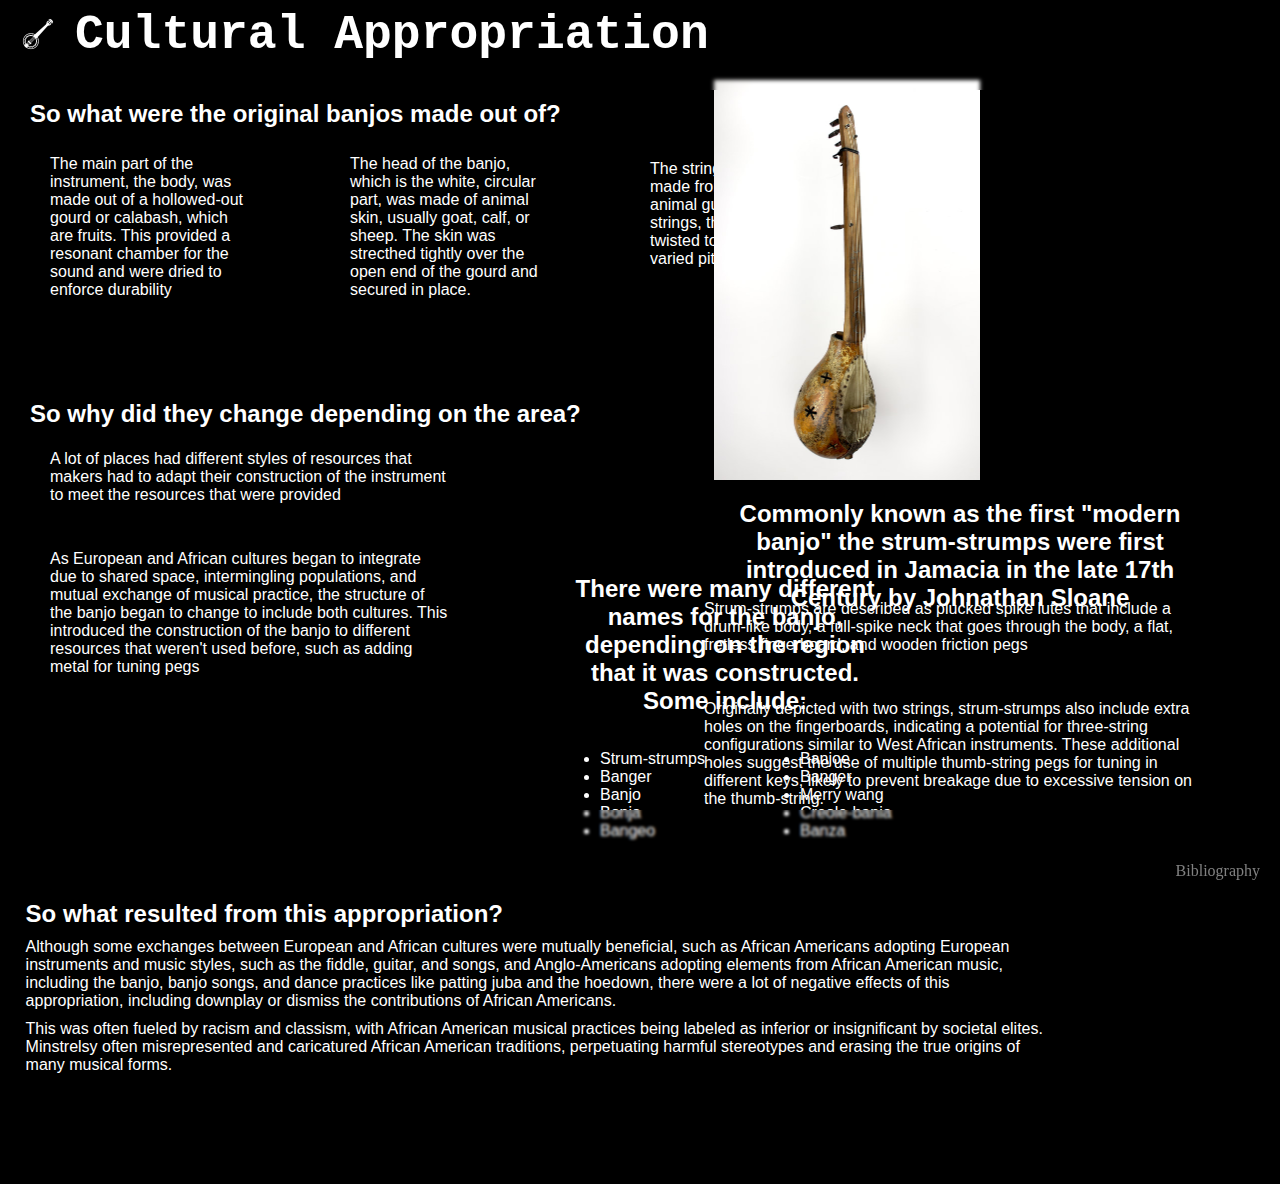
==== docs/appropriation.html @ d1f7b7cf "move html to docs" ====
<!DOCTYPE html>
<html lang="en">
<head>
    <meta charset="UTF-8">
    <meta name="viewport" content="width=device-width, initial-scale=1.0">
    <title>A: Cultrual Appropriation</title>
    <link rel = "stylesheet" href = "../css/appropriation.css">
</head>
<body>
    <section id="background">
        <div class="blur-overlay blur-top"></div>
        <div class="blur-overlay"></div>
        <h1>Cultural Appropriation</h1>
        <div class="blur-overlay blur-bottom"></div>
    </section>
    <a href="../html/index.html"><img class="logo" src="../images/banjo_logo.jpg"></a>
    <section id="Original_Banjo_Construction">
        <h2>So what were the original banjos made out of?</h2>
        <p id="obc1">The main part of the instrument, the body, was made out of a hollowed-out gourd or calabash, which are fruits. This provided a resonant chamber for the sound and were dried to enforce durability</p>
        <p id="obc2">The head of the banjo, which is the white, circular part, was made of animal skin, usually goat, calf, or sheep. The skin was strecthed tightly over the open end of the gourd and secured in place.</p>
        <p id="obc3">The strings were either made from plant fibers or animal gut. To make thicker strings, the fibers were twisted together to make varied pitches</p>
        </section>
    <img id = "strum-strump-picture"src="../images/strum-strump.jpg" alt="Early Banjos: Strum-strumps">
    
    <section id="Changes">
        <h2>So why did they change depending on the area?</h2>
        <p id="c1">A lot of places had different styles of resources that makers had to adapt their construction of the instrument to meet the resources that were provided</p>
        <p id="c2">As European and African cultures began to integrate due to shared space, intermingling populations, and mutual exchange of musical practice, the structure of the banjo began to change to include both cultures. This introduced the construction of the banjo to different resources that weren't used before, such as adding metal for tuning pegs</p>
    </section>
    <section id="Different_names">
        <h2>There were many different names for the banjo, depending on the region that it was constructed. Some include: </h2>
        <ul id="d1">
            <li>Strum-strumps</li>
            <li>Banger</li>
            <li>Banjo</li>
            <li>Bonja</li>
            <li>Bangeo</li>
          </ul>
          
          <ul id="d2">
            <li>Banjoe</li>
            <li>Banger</li>
            <li>Merry wang</li>
            <li>Creole-bania</li>
            <li>Banza</li>
          </ul>          
    </section>
    <section id="Strum-strumps">
        <h2>Commonly known as the first "modern banjo" the strum-strumps were first introduced in Jamacia in the late 17th Century by Johnathan Sloane</h2>
        <p id="ss1">Strum-strumps are described as plucked spike lutes that include a drum-like body, a full-spike neck that goes through the body, a flat, fretless fingerboard, and wooden friction pegs</p>
        <p id="ss2">Originally depicted with two strings, strum-strumps also include extra holes on the fingerboards, indicating a potential for three-string configurations similar to West African instruments. These additional holes suggest the use of multiple thumb-string pegs for tuning in different keys, likely to prevent breakage due to excessive tension on the thumb-string.</p>
    </section>
    <section id="transition_to_minstrelsy">
        <h2>So what resulted from this appropriation?</h2>
        <p>Although some exchanges between European and African cultures were mutually beneficial, such as African Americans adopting European instruments and music styles, such as the fiddle, guitar, and songs, and Anglo-Americans adopting elements from African American music, including the banjo, banjo songs, and dance practices like patting juba and the hoedown, there were a lot of negative effects of this appropriation, including downplay or dismiss the contributions of African Americans.</p> 
        <p>This was often fueled by racism and classism, with African American musical practices being labeled as inferior or insignificant by societal elites. Minstrelsy often misrepresented and caricatured African American traditions, perpetuating harmful stereotypes and erasing the true origins of many musical forms. </p>
    </section>
    <div id="bibliography-link">
        <a href="../html/bibliography.html">Bibliography</a>
    </div>
</body>
</html>
---- css/appropriation.css ----
body{
    background-color: black;
}
h1{
    top: 7.5px;
    text-indent: 75px;
    font-size: 48px;
    font-family: 'Courier New', Courier, monospace;
    color: white;
}
p{
    font-family:'Gill Sans', 'Gill Sans MT', Calibri, 'Trebuchet MS', sans-serif;
    color: white;
}
h2{
    font-family:'Gill Sans', 'Gill Sans MT', Calibri, 'Trebuchet MS', sans-serif;
    color: white;
}
ul{
    font-family:'Gill Sans', 'Gill Sans MT', Calibri, 'Trebuchet MS', sans-serif;
    color: white;
    position: absolute;
    left: 25px;
}
* {
    margin: 0;
    padding: 0;
    box-sizing: border-box;
}
#background h1{
    z-index: 4;
    position: absolute;
}
.blur-overlay {
    position: fixed;
    width: 100%;
    height: 10vh; /* Adjust height for the blurred area */
    backdrop-filter: blur(1.5px); /* Adjust blur radius as needed */
    z-index: 2;
}

.blur-top {
    top: 0;
}

.blur-bottom {
    height: 10%;
    bottom: 0;
    position: fixed;
}
.logo{
    position: absolute;
    width: 50px;
    z-index: 6;
    left: 1%;
    top: 1%;
    filter: invert(100%);
}
#Original_Banjo_Construction{
    position: absolute;
    top: 100px;
}
#Original_Banjo_Construction h2{
    text-indent: 30px;
}
#obc1{
    height: 170px;
    width: 200px;
    position: absolute;
    top: 55px;
    left: 50px;
}
#obc2{
    height: 100px;
    width: 200px;
    position: absolute;
    top: 55px;
    left: 350px;
}
#obc3{
    height: 100px;
    width: 200px;
    position: absolute;
    top: 60px;
    left: 650px;
}
#strum-strump-picture{
    height: 400px;
    aspect-ratio: 533/800;
    position: absolute;
    top: 80px;
    right: 300px;
}
#Changes h2{
    position: absolute;
    top: 400px;
    width: 50%;
    left: 30px;
}
#c1{
    position: absolute;
    top: 450px;
    width: 400px;
    left: 50px;
}
#c2{
    position: absolute;
    top: 550px;
    width: 400px;
    left: 50px;
}
#Different_names h2{
    position: absolute;
    top: 575px;
    width: 300px;
    left: 575px;
    text-align: center;
}
#d1{
    position: absolute;
    top: 750px;
    width: 300px;
    left: 600px;
}
#d2{
    position: absolute;
    top: 750px;
    width: 300px;
    left: 800px;
}
#Strum-strumps h2{
    position: absolute;
    text-align: center;
    top: 500px;
    width: 40%;
    right: 5%;
}
#ss1{
    position: absolute;
    text-align: left;
    top: 600px;
    width: 40%;
    right: 5%;
}
#ss2{
    position: absolute;
    text-align: left;
    top: 700px;
    width: 40%;
    right: 5%;
}
#transition_to_minstrelsy{
    position: absolute;
    top: 900px;
    padding-bottom: 100px;
    width: 80%;
    left: 2%;
}
#transition_to_minstrelsy p{
    margin-top: 10px;
    margin-bottom: 10px;
}
#bibliography-link {
    position: fixed;
    bottom: 20px; /* Adjust as needed */
    right: 20px; /* Adjust as needed */
    z-index: 9999; /* Ensure it's above other content */
    font-size: 16px; /* Adjust as needed */
  }
  
  #bibliography-link a {
    text-decoration: none; /* Remove underline */
    color: gray; /* Default color */
  }
  
  #bibliography-link a:visited {
    color: beige; /* Color for visited links */
  }
  
  /* Optional styling for hover effect */
  #bibliography-link a:hover {
    text-decoration: underline;
    color: white; /* Change color on hover if desired */
  }
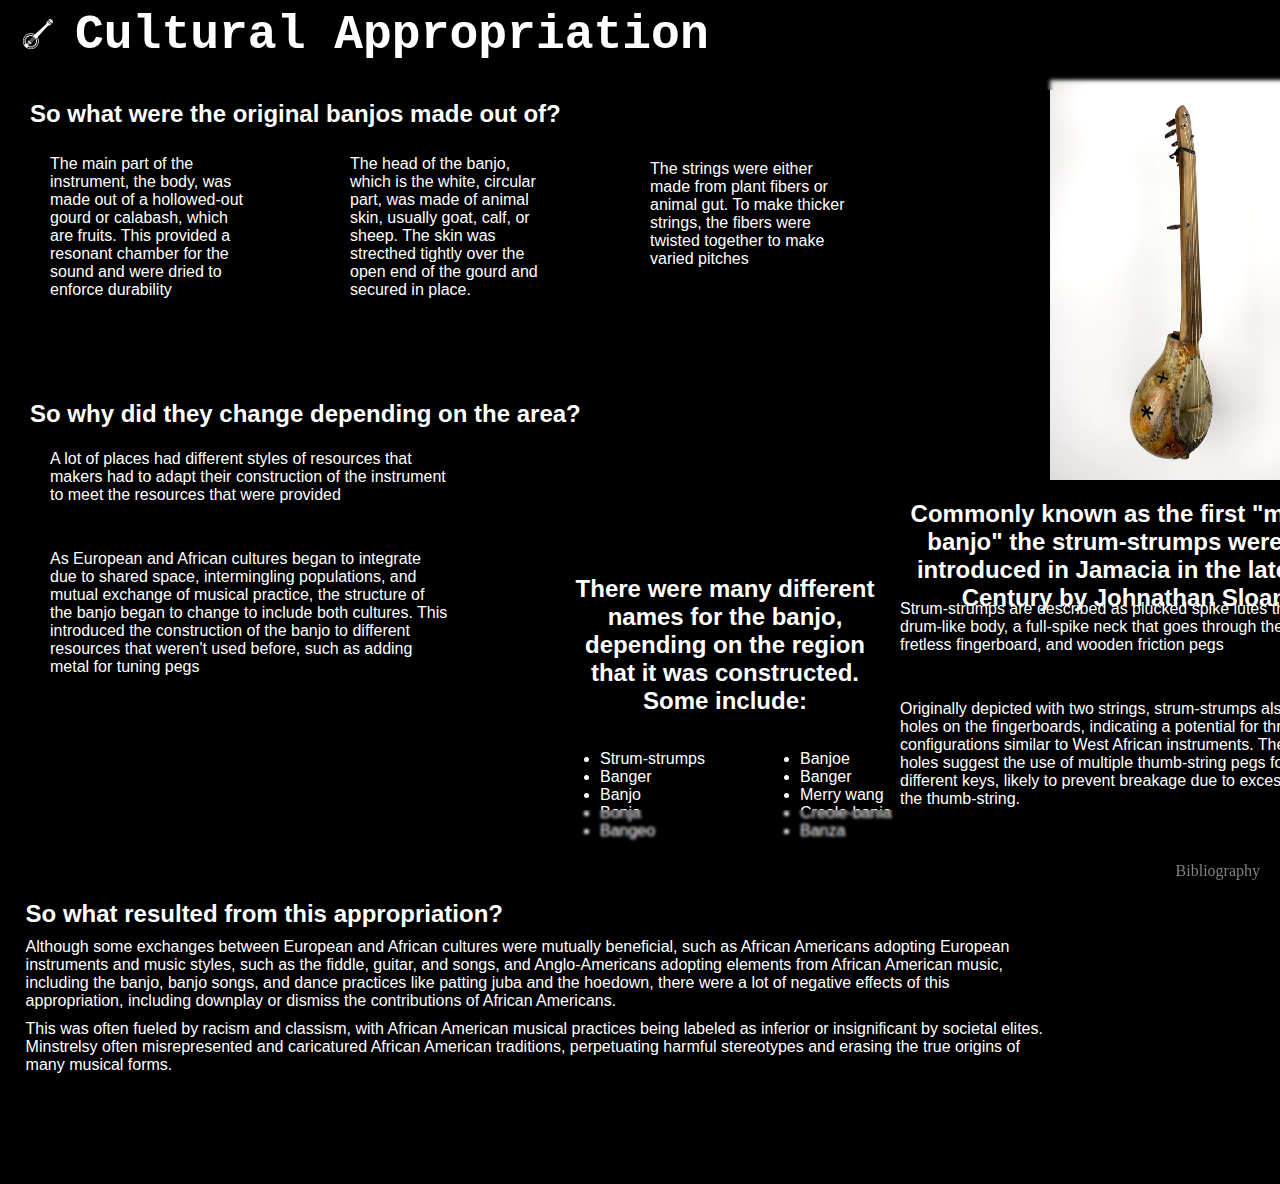
==== commit c1abbe56: "Fixed paths to html pages" ====
--- a/docs/appropriation.html
+++ b/docs/appropriation.html
@@ -4,7 +4,7 @@
     <meta charset="UTF-8">
     <meta name="viewport" content="width=device-width, initial-scale=1.0">
     <title>A: Cultrual Appropriation</title>
-    <link rel = "stylesheet" href = "../css/appropriation.css">
+    <link rel = "stylesheet" href = "css/appropriation.css">
 </head>
 <body>
     <section id="background">
@@ -13,14 +13,14 @@
         <h1>Cultural Appropriation</h1>
         <div class="blur-overlay blur-bottom"></div>
     </section>
-    <a href="../html/index.html"><img class="logo" src="../images/banjo_logo.jpg"></a>
+    <a href="index.html"><img class="logo" src="images/banjo_logo.jpg"></a>
     <section id="Original_Banjo_Construction">
         <h2>So what were the original banjos made out of?</h2>
         <p id="obc1">The main part of the instrument, the body, was made out of a hollowed-out gourd or calabash, which are fruits. This provided a resonant chamber for the sound and were dried to enforce durability</p>
         <p id="obc2">The head of the banjo, which is the white, circular part, was made of animal skin, usually goat, calf, or sheep. The skin was strecthed tightly over the open end of the gourd and secured in place.</p>
         <p id="obc3">The strings were either made from plant fibers or animal gut. To make thicker strings, the fibers were twisted together to make varied pitches</p>
         </section>
-    <img id = "strum-strump-picture"src="../images/strum-strump.jpg" alt="Early Banjos: Strum-strumps">
+    <img id = "strum-strump-picture"src="images/strum-strump.jpg" alt="Early Banjos: Strum-strumps">
     
     <section id="Changes">
         <h2>So why did they change depending on the area?</h2>
@@ -56,7 +56,7 @@
         <p>This was often fueled by racism and classism, with African American musical practices being labeled as inferior or insignificant by societal elites. Minstrelsy often misrepresented and caricatured African American traditions, perpetuating harmful stereotypes and erasing the true origins of many musical forms. </p>
     </section>
     <div id="bibliography-link">
-        <a href="../html/bibliography.html">Bibliography</a>
+        <a href="html/bibliography.html">Bibliography</a>
     </div>
 </body>
 </html>--- a/docs/css/appropriation.css
+++ b/docs/css/appropriation.css
@@ -0,0 +1,184 @@
+body{
+    background-color: black;
+}
+h1{
+    top: 7.5px;
+    text-indent: 75px;
+    font-size: 48px;
+    font-family: 'Courier New', Courier, monospace;
+    color: white;
+}
+p{
+    font-family:'Gill Sans', 'Gill Sans MT', Calibri, 'Trebuchet MS', sans-serif;
+    color: white;
+}
+h2{
+    font-family:'Gill Sans', 'Gill Sans MT', Calibri, 'Trebuchet MS', sans-serif;
+    color: white;
+}
+ul{
+    font-family:'Gill Sans', 'Gill Sans MT', Calibri, 'Trebuchet MS', sans-serif;
+    color: white;
+    position: absolute;
+    left: 25px;
+}
+* {
+    margin: 0;
+    padding: 0;
+    box-sizing: border-box;
+}
+#background h1{
+    z-index: 4;
+    position: absolute;
+}
+.blur-overlay {
+    position: fixed;
+    width: 100%;
+    height: 10vh; /* Adjust height for the blurred area */
+    backdrop-filter: blur(1.5px); /* Adjust blur radius as needed */
+    z-index: 2;
+}
+
+.blur-top {
+    top: 0;
+}
+
+.blur-bottom {
+    height: 10%;
+    bottom: 0;
+    position: fixed;
+}
+.logo{
+    position: absolute;
+    width: 50px;
+    z-index: 6;
+    left: 1%;
+    top: 1%;
+    filter: invert(100%);
+}
+#Original_Banjo_Construction{
+    position: absolute;
+    top: 100px;
+}
+#Original_Banjo_Construction h2{
+    text-indent: 30px;
+}
+#obc1{
+    height: 170px;
+    width: 200px;
+    position: absolute;
+    top: 55px;
+    left: 50px;
+}
+#obc2{
+    height: 100px;
+    width: 200px;
+    position: absolute;
+    top: 55px;
+    left: 350px;
+}
+#obc3{
+    height: 100px;
+    width: 200px;
+    position: absolute;
+    top: 60px;
+    left: 650px;
+}
+#strum-strump-picture{
+    height: 400px;
+    aspect-ratio: 533/800;
+    position: absolute;
+    top: 80px;
+    left: 1050px;
+}
+#Changes h2{
+    position: absolute;
+    top: 400px;
+    width: 50%;
+    left: 30px;
+}
+#c1{
+    position: absolute;
+    top: 450px;
+    width: 400px;
+    left: 50px;
+}
+#c2{
+    position: absolute;
+    top: 550px;
+    width: 400px;
+    left: 50px;
+}
+#Different_names h2{
+    position: absolute;
+    top: 575px;
+    width: 300px;
+    left: 575px;
+    text-align: center;
+}
+#d1{
+    position: absolute;
+    top: 750px;
+    width: 300px;
+    left: 600px;
+}
+#d2{
+    position: absolute;
+    top: 750px;
+    width: 300px;
+    left: 800px;
+}
+#Strum-strumps h2{
+    position: absolute;
+    text-align: center;
+    top: 500px;
+    width: 40%;
+    left: 875px;
+}
+#ss1{
+    position: absolute;
+    text-align: left;
+    top: 600px;
+    width: 40%;
+    left: 900px;
+}
+#ss2{
+    position: absolute;
+    text-align: left;
+    top: 700px;
+    width: 40%;
+    left: 900px;
+}
+#transition_to_minstrelsy{
+    position: absolute;
+    top: 900px;
+    padding-bottom: 100px;
+    width: 80%;
+    left: 2%;
+}
+#transition_to_minstrelsy p{
+    margin-top: 10px;
+    margin-bottom: 10px;
+}
+#bibliography-link {
+    position: fixed;
+    bottom: 20px; /* Adjust as needed */
+    right: 20px; /* Adjust as needed */
+    z-index: 9999; /* Ensure it's above other content */
+    font-size: 16px; /* Adjust as needed */
+  }
+  
+  #bibliography-link a {
+    text-decoration: none; /* Remove underline */
+    color: gray; /* Default color */
+  }
+  
+  #bibliography-link a:visited {
+    color: beige; /* Color for visited links */
+  }
+  
+  /* Optional styling for hover effect */
+  #bibliography-link a:hover {
+    text-decoration: underline;
+    color: white; /* Change color on hover if desired */
+  }